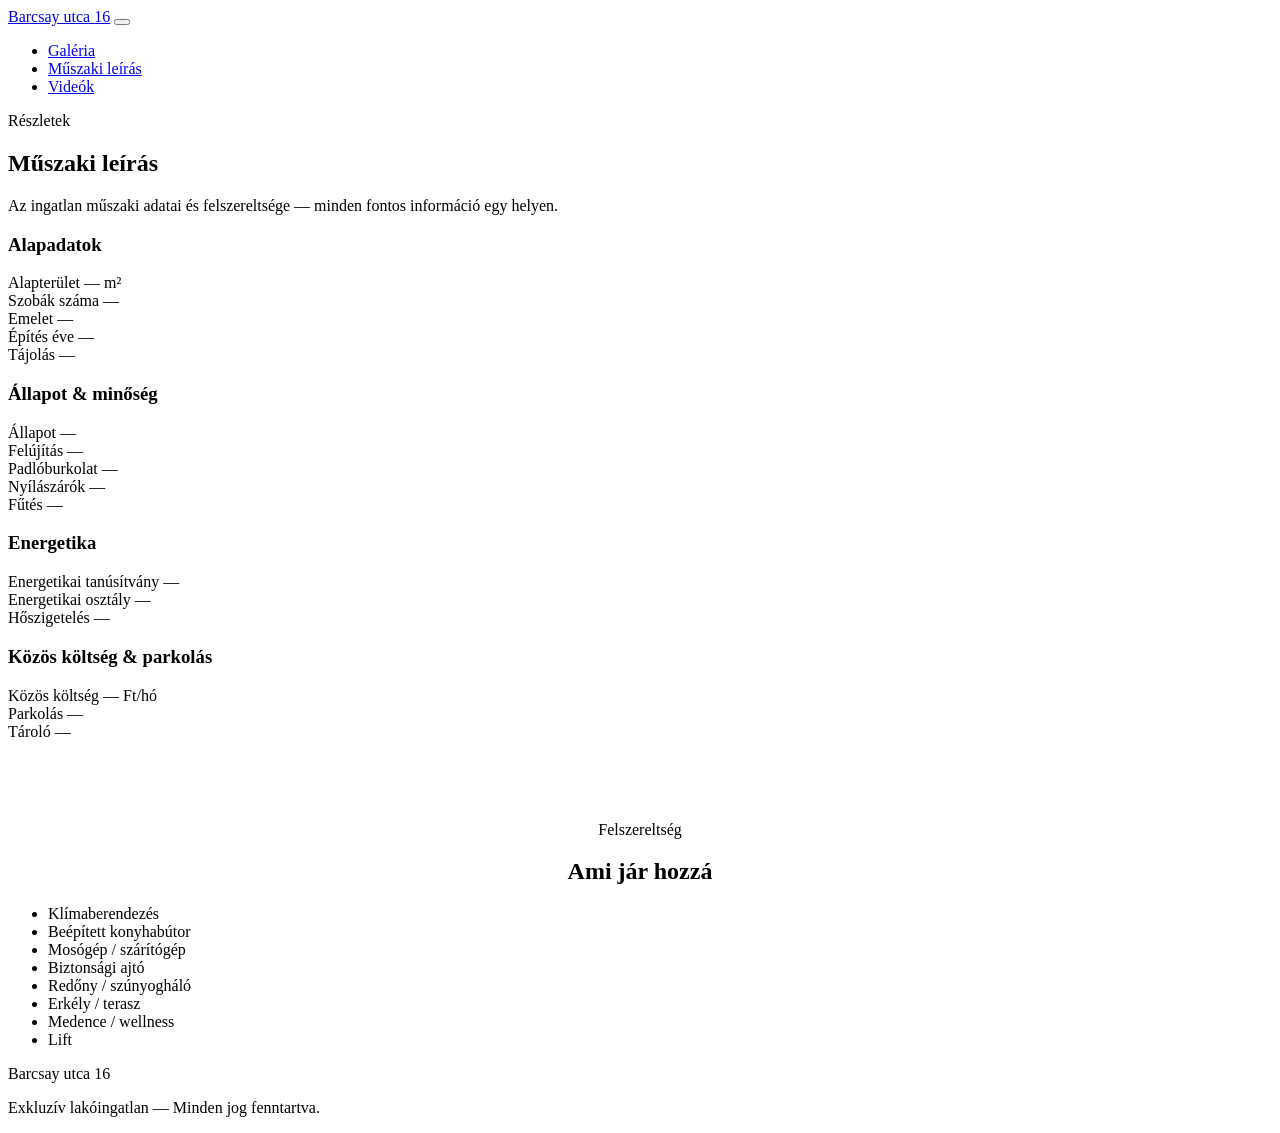
==== muszaki.html @ 8e6c10cf "Add files via upload" ====
<!DOCTYPE html>
<html lang="hu">
<head>
  <meta charset="UTF-8">
  <meta name="viewport" content="width=device-width, initial-scale=1.0">
  <meta name="description" content="Barcsay utca 16 — műszaki leírás, alapterület, felszereltség, energetika.">
  <title>Barcsay utca 16 — Műszaki leírás</title>
  <link rel="preconnect" href="https://fonts.googleapis.com">
  <link rel="preconnect" href="https://fonts.gstatic.com" crossorigin>
  <link href="https://fonts.googleapis.com/css2?family=Cormorant+Garamond:ital,wght@0,400;0,500;1,400&family=Montserrat:wght@300;400;500&display=swap" rel="stylesheet">
  <link rel="stylesheet" href="css/styles.css">
</head>
<body>

  <header class="header">
    <div class="header-inner">
      <a href="index.html" class="logo">Barcsay utca <span>16</span></a>
      <button class="menu-toggle" aria-label="Menü">
        <span></span><span></span><span></span>
      </button>
      <nav>
        <ul class="nav">
          <li><a href="index.html">Galéria</a></li>
          <li><a href="muszaki.html" class="active">Műszaki leírás</a></li>
          <li><a href="videok.html">Videók</a></li>
        </ul>
      </nav>
    </div>
  </header>

  <section class="page-header">
    <div class="container fade-in">
      <p class="section-label">Részletek</p>
      <h1>Műszaki leírás</h1>
      <div class="gold-line"></div>
      <p>Az ingatlan műszaki adatai és felszereltsége — minden fontos információ egy helyen.</p>
    </div>
  </section>

  <section class="section" style="padding-top: 0;">
    <div class="container">

      <div class="specs-grid fade-in">

        <div class="spec-card">
          <h3>Alapadatok</h3>
          <div class="spec-row">
            <span class="spec-label">Alapterület</span>
            <span class="spec-value spec-placeholder">— m²</span>
          </div>
          <div class="spec-row">
            <span class="spec-label">Szobák száma</span>
            <span class="spec-value spec-placeholder">—</span>
          </div>
          <div class="spec-row">
            <span class="spec-label">Emelet</span>
            <span class="spec-value spec-placeholder">—</span>
          </div>
          <div class="spec-row">
            <span class="spec-label">Építés éve</span>
            <span class="spec-value spec-placeholder">—</span>
          </div>
          <div class="spec-row">
            <span class="spec-label">Tájolás</span>
            <span class="spec-value spec-placeholder">—</span>
          </div>
        </div>

        <div class="spec-card">
          <h3>Állapot &amp; minőség</h3>
          <div class="spec-row">
            <span class="spec-label">Állapot</span>
            <span class="spec-value spec-placeholder">—</span>
          </div>
          <div class="spec-row">
            <span class="spec-label">Felújítás</span>
            <span class="spec-value spec-placeholder">—</span>
          </div>
          <div class="spec-row">
            <span class="spec-label">Padlóburkolat</span>
            <span class="spec-value spec-placeholder">—</span>
          </div>
          <div class="spec-row">
            <span class="spec-label">Nyílászárók</span>
            <span class="spec-value spec-placeholder">—</span>
          </div>
          <div class="spec-row">
            <span class="spec-label">Fűtés</span>
            <span class="spec-value spec-placeholder">—</span>
          </div>
        </div>

        <div class="spec-card">
          <h3>Energetika</h3>
          <div class="spec-row">
            <span class="spec-label">Energetikai tanúsítvány</span>
            <span class="spec-value spec-placeholder">—</span>
          </div>
          <div class="spec-row">
            <span class="spec-label">Energetikai osztály</span>
            <span class="spec-value spec-placeholder">—</span>
          </div>
          <div class="spec-row">
            <span class="spec-label">Hőszigetelés</span>
            <span class="spec-value spec-placeholder">—</span>
          </div>
        </div>

        <div class="spec-card">
          <h3>Közös költség &amp; parkolás</h3>
          <div class="spec-row">
            <span class="spec-label">Közös költség</span>
            <span class="spec-value spec-placeholder">— Ft/hó</span>
          </div>
          <div class="spec-row">
            <span class="spec-label">Parkolás</span>
            <span class="spec-value spec-placeholder">—</span>
          </div>
          <div class="spec-row">
            <span class="spec-label">Tároló</span>
            <span class="spec-value spec-placeholder">—</span>
          </div>
        </div>

      </div>

      <div class="fade-in" style="margin-top: 5rem; text-align: center;">
        <p class="section-label">Felszereltség</p>
        <h2>Ami jár hozzá</h2>
        <div class="gold-line"></div>
      </div>

      <ul class="features-list fade-in">
        <li class="spec-placeholder">Klímaberendezés</li>
        <li class="spec-placeholder">Beépített konyhabútor</li>
        <li class="spec-placeholder">Mosógép / szárítógép</li>
        <li class="spec-placeholder">Biztonsági ajtó</li>
        <li class="spec-placeholder">Redőny / szúnyogháló</li>
        <li class="spec-placeholder">Erkély / terasz</li>
        <li class="spec-placeholder">Medence / wellness</li>
        <li class="spec-placeholder">Lift</li>
      </ul>

    </div>
  </section>

  <footer class="footer">
    <div class="container">
      <p class="footer-logo">Barcsay utca 16</p>
      <div class="footer-gold"></div>
      <p>Exkluzív lakóingatlan &mdash; Minden jog fenntartva.</p>
    </div>
  </footer>

  <script src="js/main.js"></script>
</body>
</html>
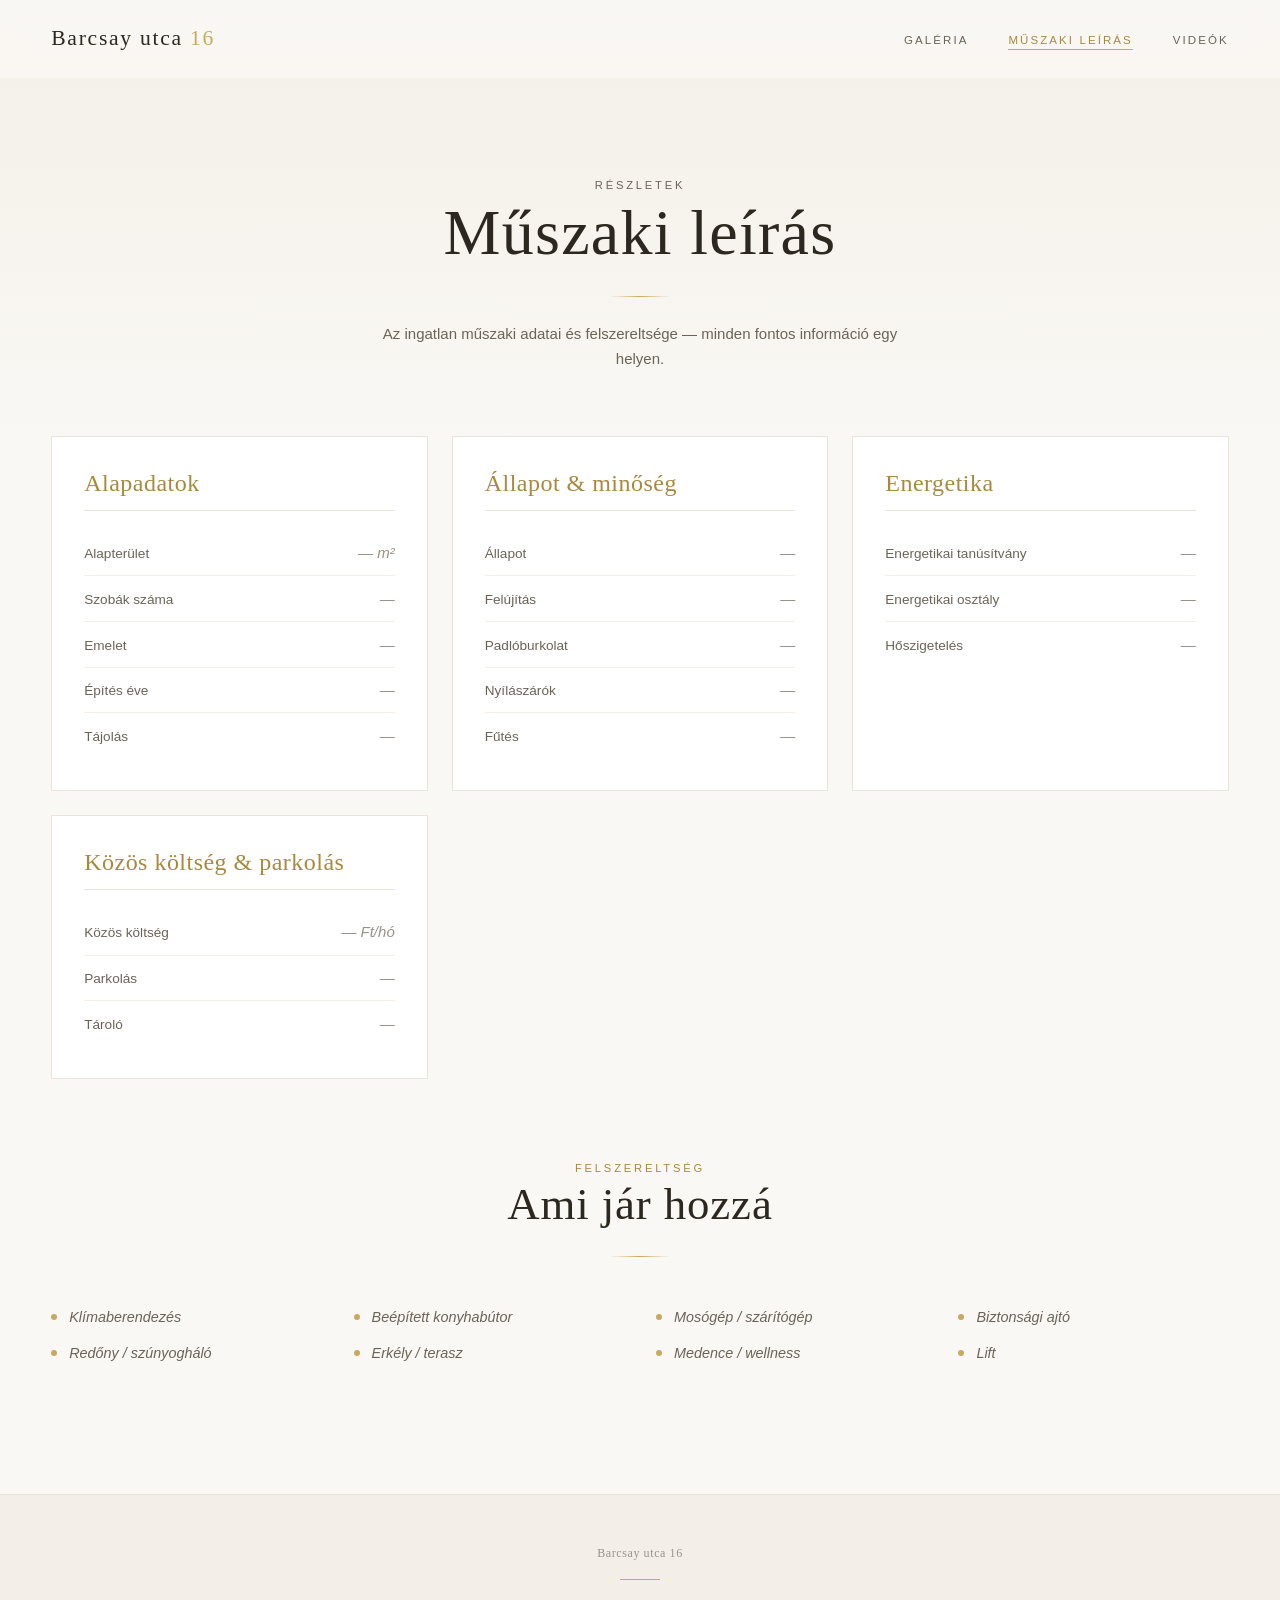
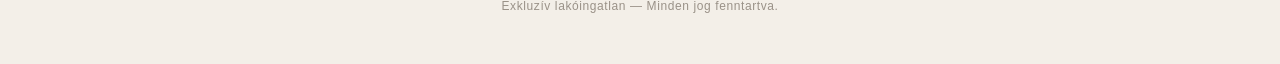
==== commit f8962d3c: "Prémium galéria carousel — kiemelt képek és modern navigáció. A masonry grid helyett elegáns carouse" ====
--- a/muszaki.html
+++ b/muszaki.html
@@ -1,157 +1,157 @@
-<!DOCTYPE html>
-<html lang="hu">
-<head>
-  <meta charset="UTF-8">
-  <meta name="viewport" content="width=device-width, initial-scale=1.0">
-  <meta name="description" content="Barcsay utca 16 — műszaki leírás, alapterület, felszereltség, energetika.">
-  <title>Barcsay utca 16 — Műszaki leírás</title>
-  <link rel="preconnect" href="https://fonts.googleapis.com">
-  <link rel="preconnect" href="https://fonts.gstatic.com" crossorigin>
-  <link href="https://fonts.googleapis.com/css2?family=Cormorant+Garamond:ital,wght@0,400;0,500;1,400&family=Montserrat:wght@300;400;500&display=swap" rel="stylesheet">
-  <link rel="stylesheet" href="css/styles.css">
-</head>
-<body>
-
-  <header class="header">
-    <div class="header-inner">
-      <a href="index.html" class="logo">Barcsay utca <span>16</span></a>
-      <button class="menu-toggle" aria-label="Menü">
-        <span></span><span></span><span></span>
-      </button>
-      <nav>
-        <ul class="nav">
-          <li><a href="index.html">Galéria</a></li>
-          <li><a href="muszaki.html" class="active">Műszaki leírás</a></li>
-          <li><a href="videok.html">Videók</a></li>
-        </ul>
-      </nav>
-    </div>
-  </header>
-
-  <section class="page-header">
-    <div class="container fade-in">
-      <p class="section-label">Részletek</p>
-      <h1>Műszaki leírás</h1>
-      <div class="gold-line"></div>
-      <p>Az ingatlan műszaki adatai és felszereltsége — minden fontos információ egy helyen.</p>
-    </div>
-  </section>
-
-  <section class="section" style="padding-top: 0;">
-    <div class="container">
-
-      <div class="specs-grid fade-in">
-
-        <div class="spec-card">
-          <h3>Alapadatok</h3>
-          <div class="spec-row">
-            <span class="spec-label">Alapterület</span>
-            <span class="spec-value spec-placeholder">— m²</span>
-          </div>
-          <div class="spec-row">
-            <span class="spec-label">Szobák száma</span>
-            <span class="spec-value spec-placeholder">—</span>
-          </div>
-          <div class="spec-row">
-            <span class="spec-label">Emelet</span>
-            <span class="spec-value spec-placeholder">—</span>
-          </div>
-          <div class="spec-row">
-            <span class="spec-label">Építés éve</span>
-            <span class="spec-value spec-placeholder">—</span>
-          </div>
-          <div class="spec-row">
-            <span class="spec-label">Tájolás</span>
-            <span class="spec-value spec-placeholder">—</span>
-          </div>
-        </div>
-
-        <div class="spec-card">
-          <h3>Állapot &amp; minőség</h3>
-          <div class="spec-row">
-            <span class="spec-label">Állapot</span>
-            <span class="spec-value spec-placeholder">—</span>
-          </div>
-          <div class="spec-row">
-            <span class="spec-label">Felújítás</span>
-            <span class="spec-value spec-placeholder">—</span>
-          </div>
-          <div class="spec-row">
-            <span class="spec-label">Padlóburkolat</span>
-            <span class="spec-value spec-placeholder">—</span>
-          </div>
-          <div class="spec-row">
-            <span class="spec-label">Nyílászárók</span>
-            <span class="spec-value spec-placeholder">—</span>
-          </div>
-          <div class="spec-row">
-            <span class="spec-label">Fűtés</span>
-            <span class="spec-value spec-placeholder">—</span>
-          </div>
-        </div>
-
-        <div class="spec-card">
-          <h3>Energetika</h3>
-          <div class="spec-row">
-            <span class="spec-label">Energetikai tanúsítvány</span>
-            <span class="spec-value spec-placeholder">—</span>
-          </div>
-          <div class="spec-row">
-            <span class="spec-label">Energetikai osztály</span>
-            <span class="spec-value spec-placeholder">—</span>
-          </div>
-          <div class="spec-row">
-            <span class="spec-label">Hőszigetelés</span>
-            <span class="spec-value spec-placeholder">—</span>
-          </div>
-        </div>
-
-        <div class="spec-card">
-          <h3>Közös költség &amp; parkolás</h3>
-          <div class="spec-row">
-            <span class="spec-label">Közös költség</span>
-            <span class="spec-value spec-placeholder">— Ft/hó</span>
-          </div>
-          <div class="spec-row">
-            <span class="spec-label">Parkolás</span>
-            <span class="spec-value spec-placeholder">—</span>
-          </div>
-          <div class="spec-row">
-            <span class="spec-label">Tároló</span>
-            <span class="spec-value spec-placeholder">—</span>
-          </div>
-        </div>
-
-      </div>
-
-      <div class="fade-in" style="margin-top: 5rem; text-align: center;">
-        <p class="section-label">Felszereltség</p>
-        <h2>Ami jár hozzá</h2>
-        <div class="gold-line"></div>
-      </div>
-
-      <ul class="features-list fade-in">
-        <li class="spec-placeholder">Klímaberendezés</li>
-        <li class="spec-placeholder">Beépített konyhabútor</li>
-        <li class="spec-placeholder">Mosógép / szárítógép</li>
-        <li class="spec-placeholder">Biztonsági ajtó</li>
-        <li class="spec-placeholder">Redőny / szúnyogháló</li>
-        <li class="spec-placeholder">Erkély / terasz</li>
-        <li class="spec-placeholder">Medence / wellness</li>
-        <li class="spec-placeholder">Lift</li>
-      </ul>
-
-    </div>
-  </section>
-
-  <footer class="footer">
-    <div class="container">
-      <p class="footer-logo">Barcsay utca 16</p>
-      <div class="footer-gold"></div>
-      <p>Exkluzív lakóingatlan &mdash; Minden jog fenntartva.</p>
-    </div>
-  </footer>
-
-  <script src="js/main.js"></script>
-</body>
-</html>
+<!DOCTYPE html>
+<html lang="hu">
+<head>
+  <meta charset="UTF-8">
+  <meta name="viewport" content="width=device-width, initial-scale=1.0">
+  <meta name="description" content="Barcsay utca 16 — műszaki leírás, alapterület, felszereltség, energetika.">
+  <title>Barcsay utca 16 — Műszaki leírás</title>
+  <link rel="preconnect" href="https://fonts.googleapis.com">
+  <link rel="preconnect" href="https://fonts.gstatic.com" crossorigin>
+  <link href="https://fonts.googleapis.com/css2?family=Cormorant+Garamond:ital,wght@0,400;0,500;1,400&family=Montserrat:wght@300;400;500&display=swap" rel="stylesheet">
+  <link rel="stylesheet" href="css/styles.css">
+</head>
+<body>
+
+  <header class="header">
+    <div class="header-inner">
+      <a href="index.html" class="logo">Barcsay utca <span>16</span></a>
+      <button class="menu-toggle" aria-label="Menü">
+        <span></span><span></span><span></span>
+      </button>
+      <nav>
+        <ul class="nav">
+          <li><a href="index.html">Galéria</a></li>
+          <li><a href="muszaki.html" class="active">Műszaki leírás</a></li>
+          <li><a href="videok.html">Videók</a></li>
+        </ul>
+      </nav>
+    </div>
+  </header>
+
+  <section class="page-header">
+    <div class="container fade-in">
+      <p class="section-label">Részletek</p>
+      <h1>Műszaki leírás</h1>
+      <div class="gold-line"></div>
+      <p>Az ingatlan műszaki adatai és felszereltsége — minden fontos információ egy helyen.</p>
+    </div>
+  </section>
+
+  <section class="section" style="padding-top: 0;">
+    <div class="container">
+
+      <div class="specs-grid fade-in">
+
+        <div class="spec-card">
+          <h3>Alapadatok</h3>
+          <div class="spec-row">
+            <span class="spec-label">Alapterület</span>
+            <span class="spec-value spec-placeholder">— m²</span>
+          </div>
+          <div class="spec-row">
+            <span class="spec-label">Szobák száma</span>
+            <span class="spec-value spec-placeholder">—</span>
+          </div>
+          <div class="spec-row">
+            <span class="spec-label">Emelet</span>
+            <span class="spec-value spec-placeholder">—</span>
+          </div>
+          <div class="spec-row">
+            <span class="spec-label">Építés éve</span>
+            <span class="spec-value spec-placeholder">—</span>
+          </div>
+          <div class="spec-row">
+            <span class="spec-label">Tájolás</span>
+            <span class="spec-value spec-placeholder">—</span>
+          </div>
+        </div>
+
+        <div class="spec-card">
+          <h3>Állapot &amp; minőség</h3>
+          <div class="spec-row">
+            <span class="spec-label">Állapot</span>
+            <span class="spec-value spec-placeholder">—</span>
+          </div>
+          <div class="spec-row">
+            <span class="spec-label">Felújítás</span>
+            <span class="spec-value spec-placeholder">—</span>
+          </div>
+          <div class="spec-row">
+            <span class="spec-label">Padlóburkolat</span>
+            <span class="spec-value spec-placeholder">—</span>
+          </div>
+          <div class="spec-row">
+            <span class="spec-label">Nyílászárók</span>
+            <span class="spec-value spec-placeholder">—</span>
+          </div>
+          <div class="spec-row">
+            <span class="spec-label">Fűtés</span>
+            <span class="spec-value spec-placeholder">—</span>
+          </div>
+        </div>
+
+        <div class="spec-card">
+          <h3>Energetika</h3>
+          <div class="spec-row">
+            <span class="spec-label">Energetikai tanúsítvány</span>
+            <span class="spec-value spec-placeholder">—</span>
+          </div>
+          <div class="spec-row">
+            <span class="spec-label">Energetikai osztály</span>
+            <span class="spec-value spec-placeholder">—</span>
+          </div>
+          <div class="spec-row">
+            <span class="spec-label">Hőszigetelés</span>
+            <span class="spec-value spec-placeholder">—</span>
+          </div>
+        </div>
+
+        <div class="spec-card">
+          <h3>Közös költség &amp; parkolás</h3>
+          <div class="spec-row">
+            <span class="spec-label">Közös költség</span>
+            <span class="spec-value spec-placeholder">— Ft/hó</span>
+          </div>
+          <div class="spec-row">
+            <span class="spec-label">Parkolás</span>
+            <span class="spec-value spec-placeholder">—</span>
+          </div>
+          <div class="spec-row">
+            <span class="spec-label">Tároló</span>
+            <span class="spec-value spec-placeholder">—</span>
+          </div>
+        </div>
+
+      </div>
+
+      <div class="fade-in" style="margin-top: 5rem; text-align: center;">
+        <p class="section-label">Felszereltség</p>
+        <h2>Ami jár hozzá</h2>
+        <div class="gold-line"></div>
+      </div>
+
+      <ul class="features-list fade-in">
+        <li class="spec-placeholder">Klímaberendezés</li>
+        <li class="spec-placeholder">Beépített konyhabútor</li>
+        <li class="spec-placeholder">Mosógép / szárítógép</li>
+        <li class="spec-placeholder">Biztonsági ajtó</li>
+        <li class="spec-placeholder">Redőny / szúnyogháló</li>
+        <li class="spec-placeholder">Erkély / terasz</li>
+        <li class="spec-placeholder">Medence / wellness</li>
+        <li class="spec-placeholder">Lift</li>
+      </ul>
+
+    </div>
+  </section>
+
+  <footer class="footer">
+    <div class="container">
+      <p class="footer-logo">Barcsay utca 16</p>
+      <div class="footer-gold"></div>
+      <p>Exkluzív lakóingatlan &mdash; Minden jog fenntartva.</p>
+    </div>
+  </footer>
+
+  <script src="js/main.js"></script>
+</body>
+</html>
--- a/css/styles.css
+++ b/css/styles.css
@@ -0,0 +1,879 @@
+/* ── Design tokens ── */
+:root {
+  --ivory: #faf8f4;
+  --ivory-deep: #f3efe8;
+  --ivory-warm: #ebe4d8;
+  --gold: #c9a962;
+  --gold-light: #dfc88a;
+  --gold-dark: #a8893f;
+  --text: #2c2820;
+  --text-muted: #6b6358;
+  --text-light: #9a9288;
+  --white: #ffffff;
+  --shadow: rgba(44, 40, 32, 0.08);
+  --shadow-gold: rgba(201, 169, 98, 0.15);
+  --transition: 0.4s cubic-bezier(0.25, 0.46, 0.45, 0.94);
+  --font-serif: "Cormorant Garamond", "Georgia", serif;
+  --font-sans: "Montserrat", "Helvetica Neue", sans-serif;
+}
+
+/* ── Reset & base ── */
+*,
+*::before,
+*::after {
+  box-sizing: border-box;
+  margin: 0;
+  padding: 0;
+}
+
+html {
+  scroll-behavior: smooth;
+}
+
+body {
+  font-family: var(--font-sans);
+  font-weight: 300;
+  font-size: 15px;
+  line-height: 1.7;
+  color: var(--text);
+  background-color: var(--ivory);
+  -webkit-font-smoothing: antialiased;
+}
+
+img,
+video {
+  display: block;
+  max-width: 100%;
+}
+
+a {
+  color: inherit;
+  text-decoration: none;
+}
+
+/* ── Typography ── */
+h1,
+h2,
+h3 {
+  font-family: var(--font-serif);
+  font-weight: 400;
+  line-height: 1.2;
+  letter-spacing: 0.02em;
+}
+
+h1 {
+  font-size: clamp(2.4rem, 5vw, 4rem);
+}
+
+h2 {
+  font-size: clamp(1.8rem, 3.5vw, 2.8rem);
+}
+
+h3 {
+  font-size: clamp(1.2rem, 2vw, 1.5rem);
+}
+
+.gold-line {
+  width: 60px;
+  height: 1px;
+  background: linear-gradient(90deg, transparent, var(--gold), transparent);
+  margin: 1.5rem auto;
+}
+
+.section-label {
+  font-family: var(--font-sans);
+  font-size: 0.7rem;
+  font-weight: 500;
+  letter-spacing: 0.25em;
+  text-transform: uppercase;
+  color: var(--gold-dark);
+}
+
+/* ── Layout ── */
+.container {
+  width: min(1200px, 92vw);
+  margin-inline: auto;
+}
+
+.section {
+  padding: clamp(4rem, 10vw, 8rem) 0;
+}
+
+/* ── Header ── */
+.header {
+  position: fixed;
+  top: 0;
+  left: 0;
+  right: 0;
+  z-index: 100;
+  padding: 1.25rem 0;
+  background: rgba(250, 248, 244, 0.92);
+  backdrop-filter: blur(12px);
+  border-bottom: 1px solid transparent;
+  transition: border-color var(--transition), box-shadow var(--transition);
+}
+
+.header.scrolled {
+  border-bottom-color: var(--ivory-warm);
+  box-shadow: 0 2px 20px var(--shadow);
+}
+
+.header-inner {
+  display: flex;
+  align-items: center;
+  justify-content: space-between;
+  width: min(1200px, 92vw);
+  margin-inline: auto;
+}
+
+.logo {
+  font-family: var(--font-serif);
+  font-size: 1.35rem;
+  letter-spacing: 0.08em;
+  color: var(--text);
+}
+
+.logo span {
+  color: var(--gold);
+}
+
+.nav {
+  display: flex;
+  gap: 2.5rem;
+  list-style: none;
+}
+
+.nav a {
+  font-size: 0.72rem;
+  font-weight: 400;
+  letter-spacing: 0.18em;
+  text-transform: uppercase;
+  color: var(--text-muted);
+  position: relative;
+  transition: color var(--transition);
+}
+
+.nav a::after {
+  content: "";
+  position: absolute;
+  bottom: -4px;
+  left: 0;
+  width: 0;
+  height: 1px;
+  background: var(--gold);
+  transition: width var(--transition);
+}
+
+.nav a:hover,
+.nav a.active {
+  color: var(--gold-dark);
+}
+
+.nav a:hover::after,
+.nav a.active::after {
+  width: 100%;
+}
+
+.menu-toggle {
+  display: none;
+  background: none;
+  border: none;
+  cursor: pointer;
+  padding: 0.5rem;
+}
+
+.menu-toggle span {
+  display: block;
+  width: 24px;
+  height: 1px;
+  background: var(--text);
+  margin: 6px 0;
+  transition: var(--transition);
+}
+
+/* ── Hero ── */
+.hero {
+  position: relative;
+  min-height: 100vh;
+  display: flex;
+  align-items: center;
+  justify-content: center;
+  text-align: center;
+  overflow: hidden;
+}
+
+.hero-bg {
+  position: absolute;
+  inset: 0;
+  background-size: cover;
+  background-position: center;
+  transform: scale(1.05);
+  transition: transform 8s ease;
+}
+
+.hero:hover .hero-bg {
+  transform: scale(1);
+}
+
+.hero-overlay {
+  position: absolute;
+  inset: 0;
+  background: linear-gradient(
+    to bottom,
+    rgba(250, 248, 244, 0.3) 0%,
+    rgba(250, 248, 244, 0.7) 60%,
+    var(--ivory) 100%
+  );
+}
+
+.hero-content {
+  position: relative;
+  z-index: 2;
+  padding: 8rem 1.5rem 4rem;
+  animation: fadeUp 1.2s ease forwards;
+}
+
+.hero-subtitle {
+  font-size: 0.75rem;
+  letter-spacing: 0.3em;
+  text-transform: uppercase;
+  color: var(--gold-dark);
+  margin-bottom: 1.5rem;
+}
+
+.hero-title {
+  margin-bottom: 1rem;
+}
+
+.hero-desc {
+  max-width: 520px;
+  margin: 0 auto 2.5rem;
+  color: var(--text-muted);
+  font-size: 1rem;
+}
+
+.scroll-hint {
+  position: absolute;
+  bottom: 2.5rem;
+  left: 50%;
+  transform: translateX(-50%);
+  z-index: 2;
+  display: flex;
+  flex-direction: column;
+  align-items: center;
+  gap: 0.5rem;
+  color: var(--text-light);
+  font-size: 0.65rem;
+  letter-spacing: 0.2em;
+  text-transform: uppercase;
+  animation: pulse 2.5s ease infinite;
+}
+
+.scroll-hint::after {
+  content: "";
+  width: 1px;
+  height: 40px;
+  background: linear-gradient(to bottom, var(--gold), transparent);
+}
+
+/* ── Gallery showcase ── */
+.gallery-showcase {
+  max-width: 1100px;
+  margin: 0 auto;
+}
+
+/* Featured pair */
+.gallery-featured {
+  display: grid;
+  grid-template-columns: 1fr 1fr;
+  gap: 1.25rem;
+  margin-bottom: 3rem;
+}
+
+.gallery-featured-item {
+  position: relative;
+  aspect-ratio: 4 / 5;
+  overflow: hidden;
+  cursor: pointer;
+  background: var(--ivory-deep);
+}
+
+.gallery-featured-item img {
+  width: 100%;
+  height: 100%;
+  object-fit: cover;
+  transition: transform 1.2s cubic-bezier(0.25, 0.46, 0.45, 0.94);
+}
+
+.gallery-featured-item:hover img {
+  transform: scale(1.03);
+}
+
+.gallery-featured-item::before {
+  content: "";
+  position: absolute;
+  inset: 12px;
+  border: 1px solid rgba(201, 169, 98, 0);
+  transition: border-color var(--transition);
+  pointer-events: none;
+  z-index: 2;
+}
+
+.gallery-featured-item:hover::before {
+  border-color: rgba(201, 169, 98, 0.45);
+}
+
+.gallery-featured-label {
+  position: absolute;
+  bottom: 1.25rem;
+  left: 1.25rem;
+  z-index: 2;
+  font-size: 0.65rem;
+  letter-spacing: 0.22em;
+  text-transform: uppercase;
+  color: var(--white);
+  text-shadow: 0 1px 8px rgba(0, 0, 0, 0.35);
+}
+
+.gallery-featured-item::after {
+  content: "";
+  position: absolute;
+  inset: 0;
+  background: linear-gradient(to top, rgba(44, 40, 32, 0.25), transparent 45%);
+  pointer-events: none;
+}
+
+/* Carousel */
+.gallery-carousel {
+  position: relative;
+}
+
+.carousel-stage {
+  position: relative;
+  background: var(--ivory-deep);
+  border: 1px solid var(--ivory-warm);
+}
+
+.carousel-viewport {
+  position: relative;
+  aspect-ratio: 16 / 10;
+  overflow: hidden;
+  background: var(--ivory-warm);
+  cursor: pointer;
+}
+
+.carousel-slide {
+  width: 100%;
+  height: 100%;
+  object-fit: cover;
+  opacity: 0;
+  transition: opacity 0.65s ease, transform 0.65s ease;
+  transform: scale(1.02);
+}
+
+.carousel-slide.is-active {
+  opacity: 1;
+  transform: scale(1);
+}
+
+.carousel-arrow {
+  position: absolute;
+  top: 50%;
+  transform: translateY(-50%);
+  z-index: 3;
+  width: 48px;
+  height: 48px;
+  display: flex;
+  align-items: center;
+  justify-content: center;
+  background: rgba(250, 248, 244, 0.88);
+  border: 1px solid var(--ivory-warm);
+  color: var(--text-muted);
+  cursor: pointer;
+  transition: color var(--transition), border-color var(--transition), background var(--transition);
+}
+
+.carousel-arrow svg {
+  width: 20px;
+  height: 20px;
+}
+
+.carousel-arrow:hover {
+  color: var(--gold-dark);
+  border-color: var(--gold-light);
+  background: var(--white);
+}
+
+.carousel-prev { left: 1.25rem; }
+.carousel-next { right: 1.25rem; }
+
+.carousel-expand {
+  position: absolute;
+  top: 1.25rem;
+  right: 1.25rem;
+  z-index: 3;
+  width: 40px;
+  height: 40px;
+  display: flex;
+  align-items: center;
+  justify-content: center;
+  background: rgba(250, 248, 244, 0.88);
+  border: 1px solid var(--ivory-warm);
+  color: var(--text-muted);
+  cursor: pointer;
+  transition: color var(--transition), border-color var(--transition);
+}
+
+.carousel-expand svg {
+  width: 16px;
+  height: 16px;
+}
+
+.carousel-expand:hover {
+  color: var(--gold-dark);
+  border-color: var(--gold-light);
+}
+
+.carousel-counter {
+  position: absolute;
+  bottom: 1.25rem;
+  left: 1.25rem;
+  z-index: 3;
+  font-family: var(--font-serif);
+  font-size: 1.1rem;
+  letter-spacing: 0.12em;
+  color: var(--white);
+  text-shadow: 0 1px 12px rgba(0, 0, 0, 0.4);
+}
+
+.carousel-sep {
+  margin: 0 0.35rem;
+  opacity: 0.6;
+}
+
+.carousel-progress {
+  height: 1px;
+  background: var(--ivory-warm);
+  margin-top: 1.5rem;
+}
+
+.carousel-progress-bar {
+  height: 100%;
+  width: 0%;
+  background: linear-gradient(90deg, var(--gold-dark), var(--gold-light));
+  transition: width 0.5s ease;
+}
+
+.carousel-thumbs-wrap {
+  margin-top: 1.25rem;
+  overflow: hidden;
+  mask-image: linear-gradient(to right, transparent, #000 3%, #000 97%, transparent);
+}
+
+.carousel-thumbs {
+  display: flex;
+  gap: 0.65rem;
+  overflow-x: auto;
+  scroll-behavior: smooth;
+  padding: 0.35rem 0 0.75rem;
+  scrollbar-width: none;
+}
+
+.carousel-thumbs::-webkit-scrollbar {
+  display: none;
+}
+
+.carousel-thumb {
+  flex: 0 0 88px;
+  height: 58px;
+  padding: 0;
+  border: 1px solid transparent;
+  background: var(--ivory-deep);
+  cursor: pointer;
+  overflow: hidden;
+  opacity: 0.45;
+  transition: opacity var(--transition), border-color var(--transition);
+}
+
+.carousel-thumb img {
+  width: 100%;
+  height: 100%;
+  object-fit: cover;
+  display: block;
+}
+
+.carousel-thumb:hover {
+  opacity: 0.75;
+}
+
+.carousel-thumb.is-active {
+  opacity: 1;
+  border-color: var(--gold);
+}
+
+.carousel-thumb:focus-visible {
+  outline: 1px solid var(--gold);
+  outline-offset: 2px;
+}
+
+/* ── Lightbox ── */
+.lightbox {
+  position: fixed;
+  inset: 0;
+  z-index: 200;
+  background: rgba(44, 40, 32, 0.92);
+  display: flex;
+  align-items: center;
+  justify-content: center;
+  opacity: 0;
+  visibility: hidden;
+  transition: opacity var(--transition), visibility var(--transition);
+}
+
+.lightbox.open {
+  opacity: 1;
+  visibility: visible;
+}
+
+.lightbox img {
+  max-width: 90vw;
+  max-height: 85vh;
+  object-fit: contain;
+  box-shadow: 0 20px 60px rgba(0, 0, 0, 0.4);
+}
+
+.lightbox-close {
+  position: absolute;
+  top: 1.5rem;
+  right: 1.5rem;
+  background: none;
+  border: 1px solid rgba(255, 255, 255, 0.3);
+  color: var(--white);
+  width: 44px;
+  height: 44px;
+  cursor: pointer;
+  font-size: 1.2rem;
+  transition: border-color var(--transition);
+}
+
+.lightbox-close:hover {
+  border-color: var(--gold);
+}
+
+.lightbox-nav {
+  position: absolute;
+  top: 50%;
+  transform: translateY(-50%);
+  background: none;
+  border: 1px solid rgba(255, 255, 255, 0.2);
+  color: var(--white);
+  width: 48px;
+  height: 48px;
+  cursor: pointer;
+  font-size: 1.4rem;
+  transition: border-color var(--transition);
+}
+
+.lightbox-nav:hover {
+  border-color: var(--gold);
+}
+
+.lightbox-prev {
+  left: 1.5rem;
+}
+
+.lightbox-next {
+  right: 1.5rem;
+}
+
+/* ── Page header (subpages) ── */
+.page-header {
+  padding: 10rem 0 4rem;
+  text-align: center;
+  background: linear-gradient(to bottom, var(--ivory-deep), var(--ivory));
+}
+
+.page-header p {
+  max-width: 560px;
+  margin: 1rem auto 0;
+  color: var(--text-muted);
+}
+
+/* ── Specs (Műszaki) ── */
+.specs-grid {
+  display: grid;
+  grid-template-columns: repeat(auto-fit, minmax(280px, 1fr));
+  gap: 1.5rem;
+}
+
+.spec-card {
+  padding: 2rem;
+  background: var(--white);
+  border: 1px solid var(--ivory-warm);
+  transition: box-shadow var(--transition), border-color var(--transition);
+}
+
+.spec-card:hover {
+  border-color: var(--gold-light);
+  box-shadow: 0 8px 30px var(--shadow-gold);
+}
+
+.spec-card h3 {
+  color: var(--gold-dark);
+  margin-bottom: 1.25rem;
+  padding-bottom: 0.75rem;
+  border-bottom: 1px solid var(--ivory-warm);
+}
+
+.spec-row {
+  display: flex;
+  justify-content: space-between;
+  align-items: baseline;
+  padding: 0.6rem 0;
+  border-bottom: 1px solid var(--ivory-deep);
+  gap: 1rem;
+}
+
+.spec-row:last-child {
+  border-bottom: none;
+}
+
+.spec-label {
+  color: var(--text-muted);
+  font-size: 0.85rem;
+}
+
+.spec-value {
+  font-weight: 400;
+  text-align: right;
+}
+
+.spec-placeholder {
+  color: var(--text-light);
+  font-style: italic;
+}
+
+.features-list {
+  list-style: none;
+  display: grid;
+  grid-template-columns: repeat(auto-fit, minmax(240px, 1fr));
+  gap: 0.75rem 2rem;
+  margin-top: 3rem;
+}
+
+.features-list li {
+  display: flex;
+  align-items: center;
+  gap: 0.75rem;
+  color: var(--text-muted);
+  font-size: 0.9rem;
+}
+
+.features-list li::before {
+  content: "";
+  width: 6px;
+  height: 6px;
+  background: var(--gold);
+  border-radius: 50%;
+  flex-shrink: 0;
+}
+
+/* ── Videos ── */
+.videos-grid {
+  display: grid;
+  grid-template-columns: repeat(auto-fit, minmax(340px, 1fr));
+  gap: 2rem;
+}
+
+.video-card {
+  background: var(--white);
+  border: 1px solid var(--ivory-warm);
+  overflow: hidden;
+  transition: box-shadow var(--transition), border-color var(--transition);
+}
+
+.video-card:hover {
+  border-color: var(--gold-light);
+  box-shadow: 0 12px 40px var(--shadow-gold);
+}
+
+.video-wrapper {
+  position: relative;
+  aspect-ratio: 16 / 9;
+  background: var(--ivory-deep);
+}
+
+.video-wrapper video,
+.video-wrapper iframe {
+  width: 100%;
+  height: 100%;
+  border: none;
+  object-fit: cover;
+}
+
+.video-placeholder {
+  width: 100%;
+  height: 100%;
+  display: flex;
+  flex-direction: column;
+  align-items: center;
+  justify-content: center;
+  gap: 1rem;
+  color: var(--text-light);
+  background: linear-gradient(135deg, var(--ivory-deep), var(--ivory-warm));
+}
+
+.video-placeholder svg {
+  width: 48px;
+  height: 48px;
+  stroke: var(--gold);
+  opacity: 0.5;
+}
+
+.video-info {
+  padding: 1.5rem;
+}
+
+.video-info h3 {
+  margin-bottom: 0.5rem;
+}
+
+.video-info p {
+  color: var(--text-muted);
+  font-size: 0.85rem;
+}
+
+/* ── Footer ── */
+.footer {
+  padding: 3rem 0;
+  text-align: center;
+  border-top: 1px solid var(--ivory-warm);
+  background: var(--ivory-deep);
+}
+
+.footer-logo {
+  font-family: var(--font-serif);
+  font-size: 1.1rem;
+  letter-spacing: 0.1em;
+  margin-bottom: 0.75rem;
+}
+
+.footer p {
+  font-size: 0.75rem;
+  color: var(--text-light);
+  letter-spacing: 0.05em;
+}
+
+.footer-gold {
+  width: 40px;
+  height: 1px;
+  background: var(--gold);
+  margin: 1rem auto;
+}
+
+/* ── Animations ── */
+@keyframes fadeUp {
+  from {
+    opacity: 0;
+    transform: translateY(30px);
+  }
+  to {
+    opacity: 1;
+    transform: translateY(0);
+  }
+}
+
+@keyframes pulse {
+  0%,
+  100% {
+    opacity: 0.5;
+  }
+  50% {
+    opacity: 1;
+  }
+}
+
+.fade-in {
+  opacity: 0;
+  transform: translateY(20px);
+  transition: opacity 0.8s ease, transform 0.8s ease;
+}
+
+.fade-in.visible {
+  opacity: 1;
+  transform: translateY(0);
+}
+
+/* ── Responsive ── */
+@media (max-width: 768px) {
+  .nav {
+    position: fixed;
+    top: 0;
+    right: -100%;
+    width: 280px;
+    height: 100vh;
+    flex-direction: column;
+    justify-content: center;
+    align-items: center;
+    gap: 2rem;
+    background: var(--ivory);
+    border-left: 1px solid var(--ivory-warm);
+    transition: right var(--transition);
+    box-shadow: -10px 0 30px var(--shadow);
+  }
+
+  .nav.open {
+    right: 0;
+  }
+
+  .menu-toggle {
+    display: block;
+    z-index: 101;
+  }
+
+  .gallery-featured {
+    grid-template-columns: 1fr;
+    gap: 1rem;
+    margin-bottom: 2rem;
+  }
+
+  .gallery-featured-item {
+    aspect-ratio: 3 / 2;
+  }
+
+  .carousel-viewport {
+    aspect-ratio: 4 / 3;
+  }
+
+  .carousel-arrow {
+    width: 40px;
+    height: 40px;
+  }
+
+  .carousel-prev { left: 0.75rem; }
+  .carousel-next { right: 0.75rem; }
+
+  .carousel-expand {
+    top: 0.75rem;
+    right: 0.75rem;
+  }
+
+  .carousel-counter {
+    bottom: 0.75rem;
+    left: 0.75rem;
+    font-size: 0.95rem;
+  }
+
+  .carousel-thumb {
+    flex: 0 0 72px;
+    height: 48px;
+  }
+
+  .videos-grid {
+    grid-template-columns: 1fr;
+  }
+
+  .lightbox-nav {
+    display: none;
+  }
+}
